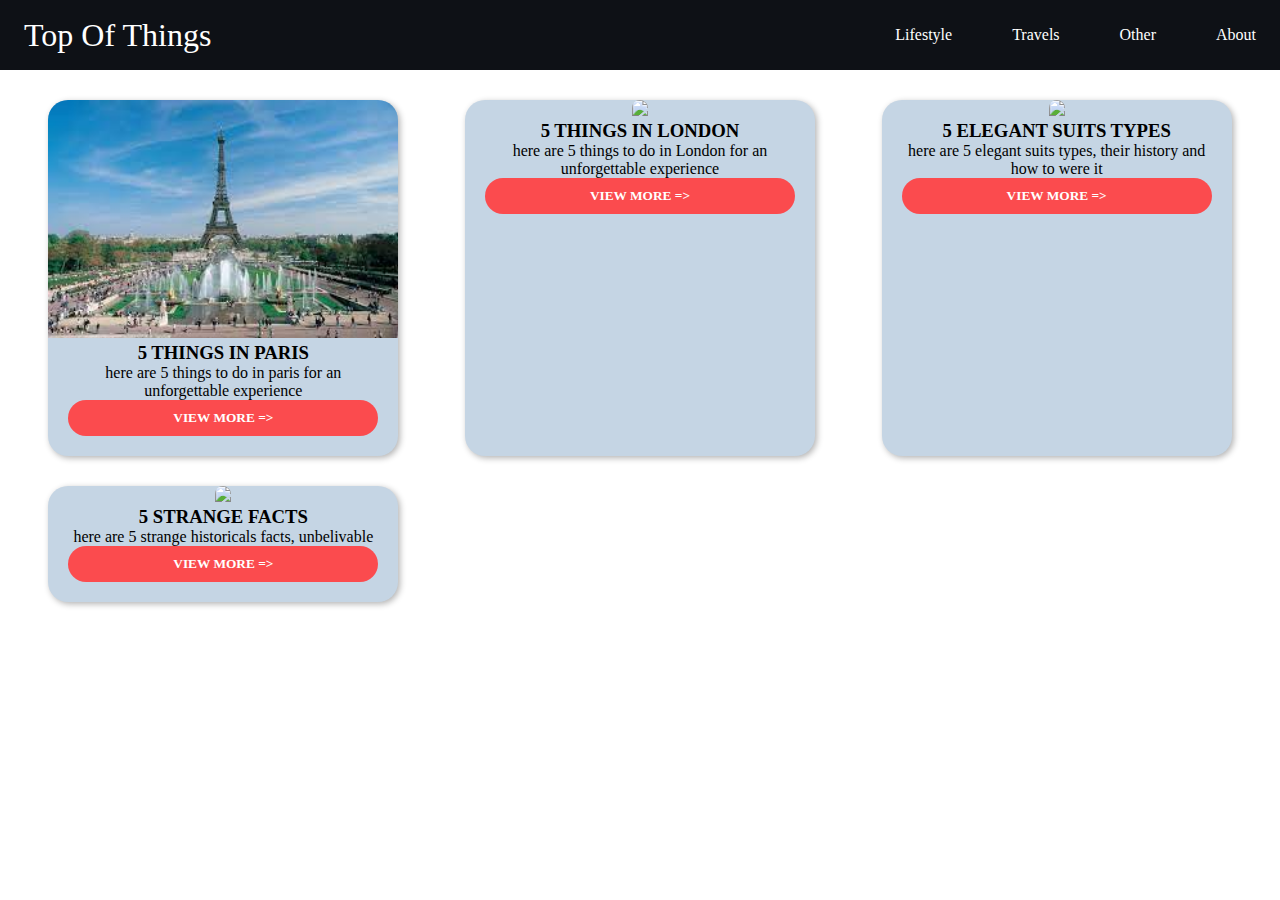
==== index.html @ 04eaeb4a "Add files via upload" ====
<!DOCTYPE html>
<html lang="en">
<head>
    <!-- Google tag (gtag.js) -->
<script async src="https://www.googletagmanager.com/gtag/js?id=G-C2Y71CJ9D0"></script>
<script>
  window.dataLayer = window.dataLayer || [];
  function gtag(){dataLayer.push(arguments);}
  gtag('js', new Date());

  gtag('config', 'G-C2Y71CJ9D0');
</script>
    <meta charset="UTF-8">
    <meta http-equiv="X-UA-Compatible" content="IE=edge">
    <meta name="viewport" content="width=device-width, initial-scale=1.0">
    <link rel="stylesheet" href="style.css">
    <title>5 things</title>
</head>
<body>
    <script type="module">
        // Import the functions you need from the SDKs you need
        import { initializeApp } from "https://www.gstatic.com/firebasejs/9.15.0/firebase-app.js";
        import { getAnalytics } from "https://www.gstatic.com/firebasejs/9.15.0/firebase-analytics.js";
        // TODO: Add SDKs for Firebase products that you want to use
        // https://firebase.google.com/docs/web/setup#available-libraries
      
        // Your web app's Firebase configuration
        // For Firebase JS SDK v7.20.0 and later, measurementId is optional
        const firebaseConfig = {
          apiKey: "AIzaSyAK_rnwmMW3NhZvdI0KboH0xdHp1okzQIY",
          authDomain: "top5ofthings-75cca.firebaseapp.com",
          projectId: "top5ofthings-75cca",
          storageBucket: "top5ofthings-75cca.appspot.com",
          messagingSenderId: "533157883172",
          appId: "1:533157883172:web:c3266e29920b48528d17b1",
          measurementId: "G-G7QK13J3CJ"
        };
      
        // Initialize Firebase
        const app = initializeApp(firebaseConfig);
        const analytics = getAnalytics(app);
      </script>

    <header>
        <nav class="navbar">
            <a href="index.html" class="nav-branding">Top Of Things</a>

            <ul class="nav-menu">
                <li class="nav-item">
                    <a href="pages/lifestyle.html" class="nav-link">Lifestyle</a>
                </li>
                <li class="nav-item">
                    <a href="pages/travel.html" class="nav-link">Travels</a>
                </li>
                <li class="nav-item">
                    <a href="pages/other.html" class="nav-link">Other</a>
                </li>
                <li class="nav-item">
                    <a href="pages/about.html" class="nav-link">About</a>
                </li>
            </ul>
            <div class="hamburger">
                <span class="bar"></span>
                <span class="bar"></span>
                <span class="bar"></span>
            </div>

        </nav>
    </header>

    <div class="container">
        <main class="grid">
            <article>
                <img src="[data-uri]" alt="">
                <div class="text">
                    <h3>5 Things in Paris</h3>
                    <p>here are 5 things to do in paris for an unforgettable experience</p>
                    <a href="pages/todoinparis.html" ><button>view more =></button></a>
                </div>
            </article>

            <article>
                <img src="https://cdn.pixabay.com/photo/2010/12/13/10/21/bridge-2715__340.jpg">
                <div class="text">
                    <h3>5 Things in London</h3>
                    <p>here are 5 things to do in London for an unforgettable experience</p>
                    <a href="pages/todoinlondon.html" ><button>view more =></button></a>
                </div>
            </article>

            <article>
                <img src="https://cdn.pixabay.com/photo/2017/08/06/20/11/wedding-2595862__340.jpg">
                <div class="text">
                    <h3>5 elegant suits types</h3>
                    <p>here are 5 elegant suits types, their history and how to were it</p>
                    <a href="pages/elegantsuitstypes.html" ><button>view more =></button></a>
                </div>
            </article>

            <article>
                <img src="https://cdn.pixabay.com/photo/2017/08/07/19/07/books-2606859__340.jpg">
                <div class="text">
                    <h3>5 Strange Facts</h3>
                    <p>here are 5 strange historicals facts, unbelivable</p>
                    <a href="pages/strangehisoricalfacts.html" ><button>view more =></button></a>
                </div>
            </article>


        </main>
    </div>

    <script src="script.js"></script>
</body>
</html>
---- style.css ----
*{
    padding: 0;
    margin: 0;
    box-sizing: border-box;
}

header{
    background-color: #0E1116;
}

li{
    list-style: none;
}

a{
    color: white;
    text-decoration: none;
}

.navbar{
    min-height: 70px;
    display: flex;
    justify-content: space-between;
    align-items: center;
    padding: 0 24px;

}

.nav-menu{
    display: flex;
    justify-content: space-between;
    align-items: center;
    gap: 60px;
}

.nav-branding{
    font-size: 2rem;
    font-family: 'Calibri';
}

.nav-link{
    transition: 0.7s ease;
    font-family: 'Calibri';
}

.nav-link:hover{
    color: #FB4B4E;
}

.hamburger{
    display: none;
    cursor: pointer;
}

.bar{
    display: block;
    width: 25px;
    height: 3px;
    margin: 5px auto;
    -webkit-transition: all 0.3s ease-in-out;
    transition: all 0.3s ease-in-out;
    background-color: white;
}

@media(max-width:768px){
    .hamburger{
        display: block;
    }

    .hamburger.active .bar:nth-child(2){
        opacity: 0;
    }
    .hamburger.active .bar:nth-child(1){
        transform: translateY(8px) rotate(45deg);
    }
    .hamburger.active .bar:nth-child(3){
        transform: translateY(-8px) rotate(-45deg);
    }

    .nav-menu{
        position: fixed;
        left: -100%;
        top: 70px;
        gap: 0;
        flex-direction: column;
        background-color: #0E1116;
        width: 100%;
        text-align: center;
        transition: 100ms;
    }

    .nav-item{
        margin: 16px 0;
    }

    .nav-menu.active{
        left: 0;
    }

}

body{
    background: white;
}

.grid{
    margin: 30px;
    display: grid;
    grid-template-columns: repeat(3, 1fr);
    grid-gap: 30px;
    justify-items: center;

}

.grid > article{
    background: #C5D5E4;
    border: none;
    box-shadow: 2px 2px 6px 0px rgba(0,0,0,0.3);
    border-radius: 20px;
    text-align: center;
    width: 350px;
    transition: transform .3s;
}

.grid > article:hover{
    transform: translateY(5px);
    box-shadow: 2px 2px 26px 0px rgba(0,0,0,0.3);
}

.grid > article img{
    width: 100%;
    border-top-left-radius: 20px;
    border-top-right-radius: 20px;
}

.text{
    padding: 0 20px 20px;
    font-family: 'Calibri';
}

.text h3{
    text-transform: uppercase;
    font-family: 'Calibri';
}

.text button{
    background: #FB4B4E;
    border-radius: 20px;
    border: none;
    color: white;
    padding: 10px;
    width: 100%;
    font-weight: 600;
    text-transform: uppercase;
    cursor: pointer;
    font-family: 'Calibri';
}
@media (max-width: 1170px){
    .grid{
        margin: 60px;
        grid-template-columns: repeat(2, 1fr);
    }
}

@media (max-width: 850px){
    .grid{
        margin: 30px;
        grid-template-columns: repeat(1, 1fr);
    }

    .grid > article{
        text-align: center;
    }
}

@media (max-width: 400px){
    .grid{
        margin: 15px;
        grid-template-columns: repeat(1, 1fr);
    }

    .grid > article{
        text-align: center;
    }
}

@media (max-width: 375px){
    .grid{
        margin: 10px;
        grid-template-columns: repeat(1, 1fr);
    }

    .grid > article{
        text-align: center;
    }
}
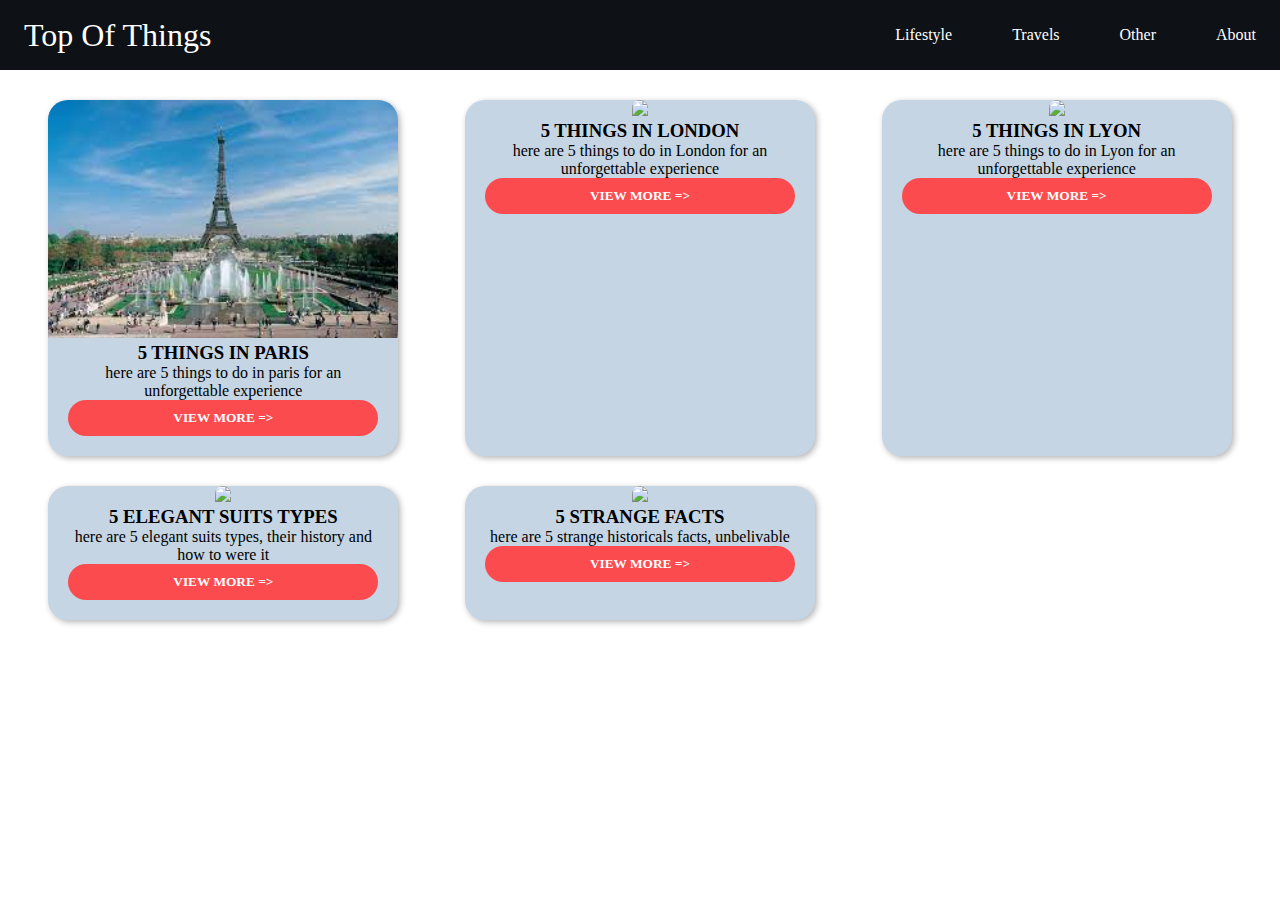
==== commit 70667a75: "Update index.html" ====
--- a/index.html
+++ b/index.html
@@ -87,6 +87,15 @@
                     <a href="pages/todoinlondon.html" ><button>view more =></button></a>
                 </div>
             </article>
+            
+            <article>
+                <img src="https://media.tacdn.com/media/attractions-splice-spp-674x446/0b/27/67/16.jpg">
+                <div class="text">
+                    <h3>5 Things in Lyon</h3>
+                    <p>here are 5 things to do in Lyon for an unforgettable experience</p>
+                    <a href="pages/5-unique-things-to-see-when-visiting-Lyon.html" ><button>view more =></button></a>
+                </div>
+            </article>
 
             <article>
                 <img src="https://cdn.pixabay.com/photo/2017/08/06/20/11/wedding-2595862__340.jpg">
@@ -112,4 +121,4 @@
 
     <script src="script.js"></script>
 </body>
-</html>+</html>
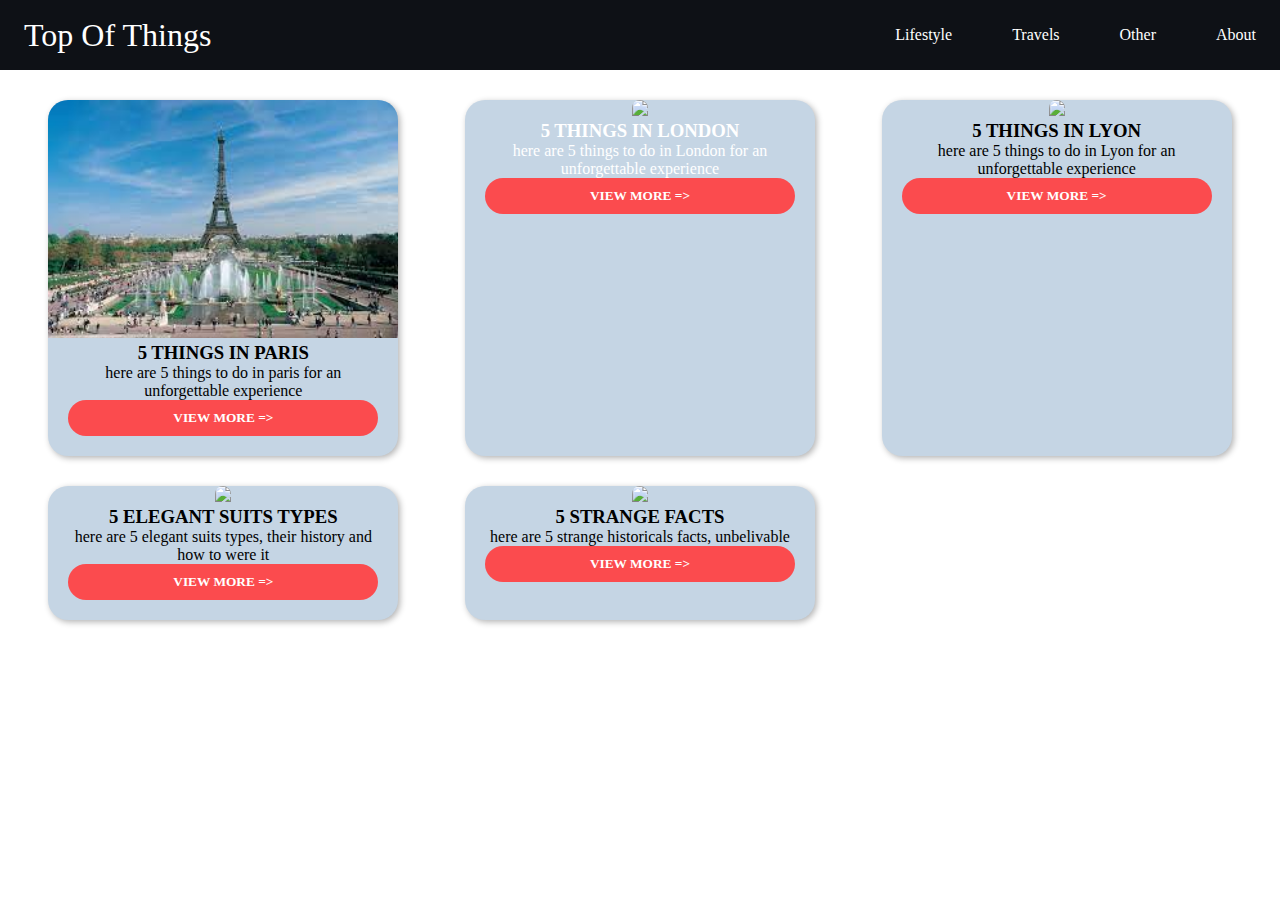
==== commit 61ec4e68: "Update index.html" ====
--- a/index.html
+++ b/index.html
@@ -80,12 +80,14 @@
             </article>
 
             <article>
-                <img src="https://cdn.pixabay.com/photo/2010/12/13/10/21/bridge-2715__340.jpg">
+                <img src="https://cdn.pixabay.com/photo/2010/12/13/10/21/bridge-2715__340.jpg">
+                <a href="pages/todoinlondon.html" >
                 <div class="text">
                     <h3>5 Things in London</h3>
                     <p>here are 5 things to do in London for an unforgettable experience</p>
-                    <a href="pages/todoinlondon.html" ><button>view more =></button></a>
-                </div>
+                    <button>view more =></button>
+                </div>
+                </a>
             </article>
             
             <article>
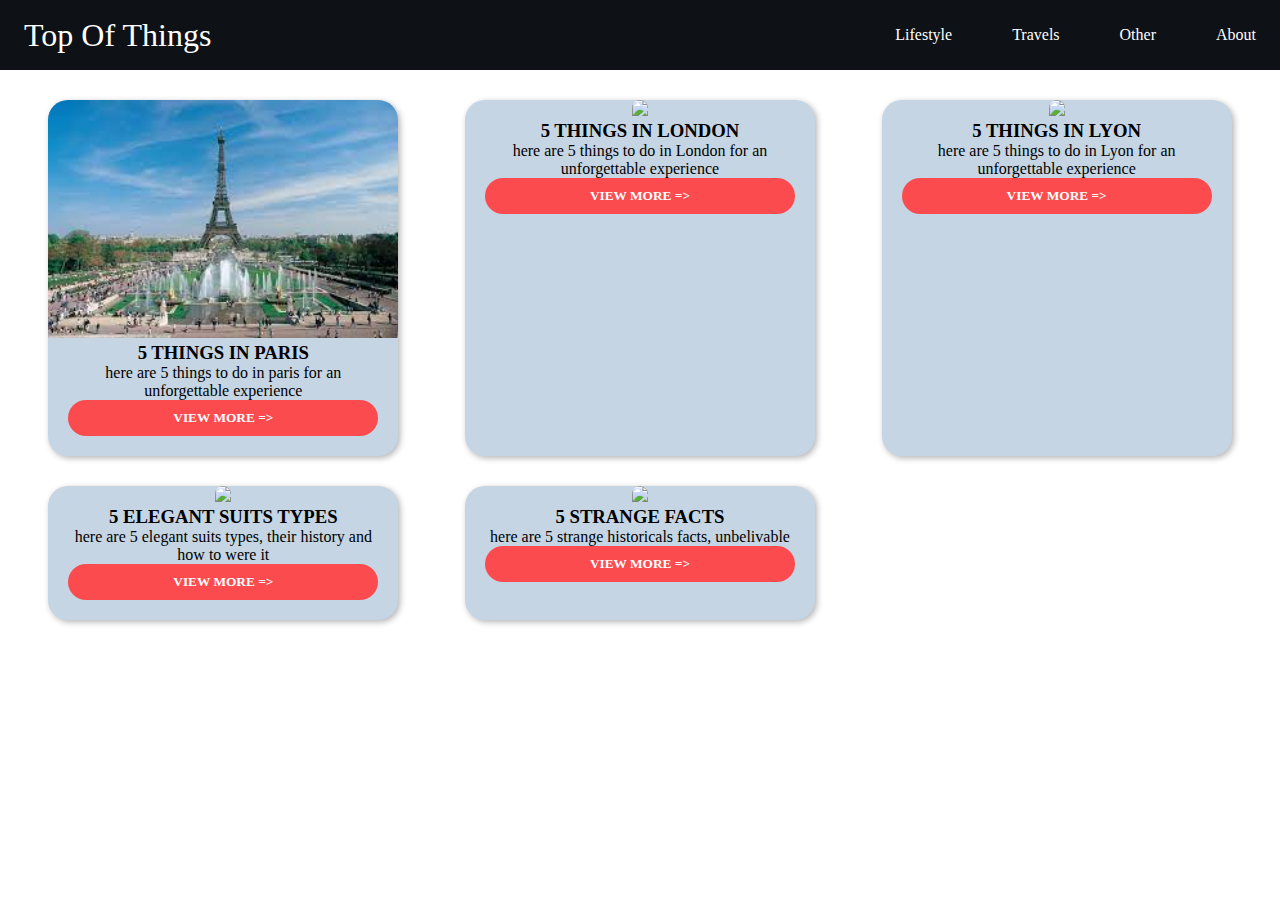
==== commit b17aef9d: "Update index.html" ====
--- a/index.html
+++ b/index.html
@@ -81,13 +81,15 @@
 
             <article>
                 <img src="https://cdn.pixabay.com/photo/2010/12/13/10/21/bridge-2715__340.jpg">
-                <a href="pages/todoinlondon.html" >
+                
                 <div class="text">
                     <h3>5 Things in London</h3>
-                    <p>here are 5 things to do in London for an unforgettable experience</p>
-                    <button>view more =></button>
+                    <p>here are 5 things to do in London for an unforgettable experience</p>
+                    <a href="pages/todoinlondon.html" >
+                    <button>view more =></button>
+                    </a>
                 </div>
-                </a>
+                
             </article>
             
             <article>
